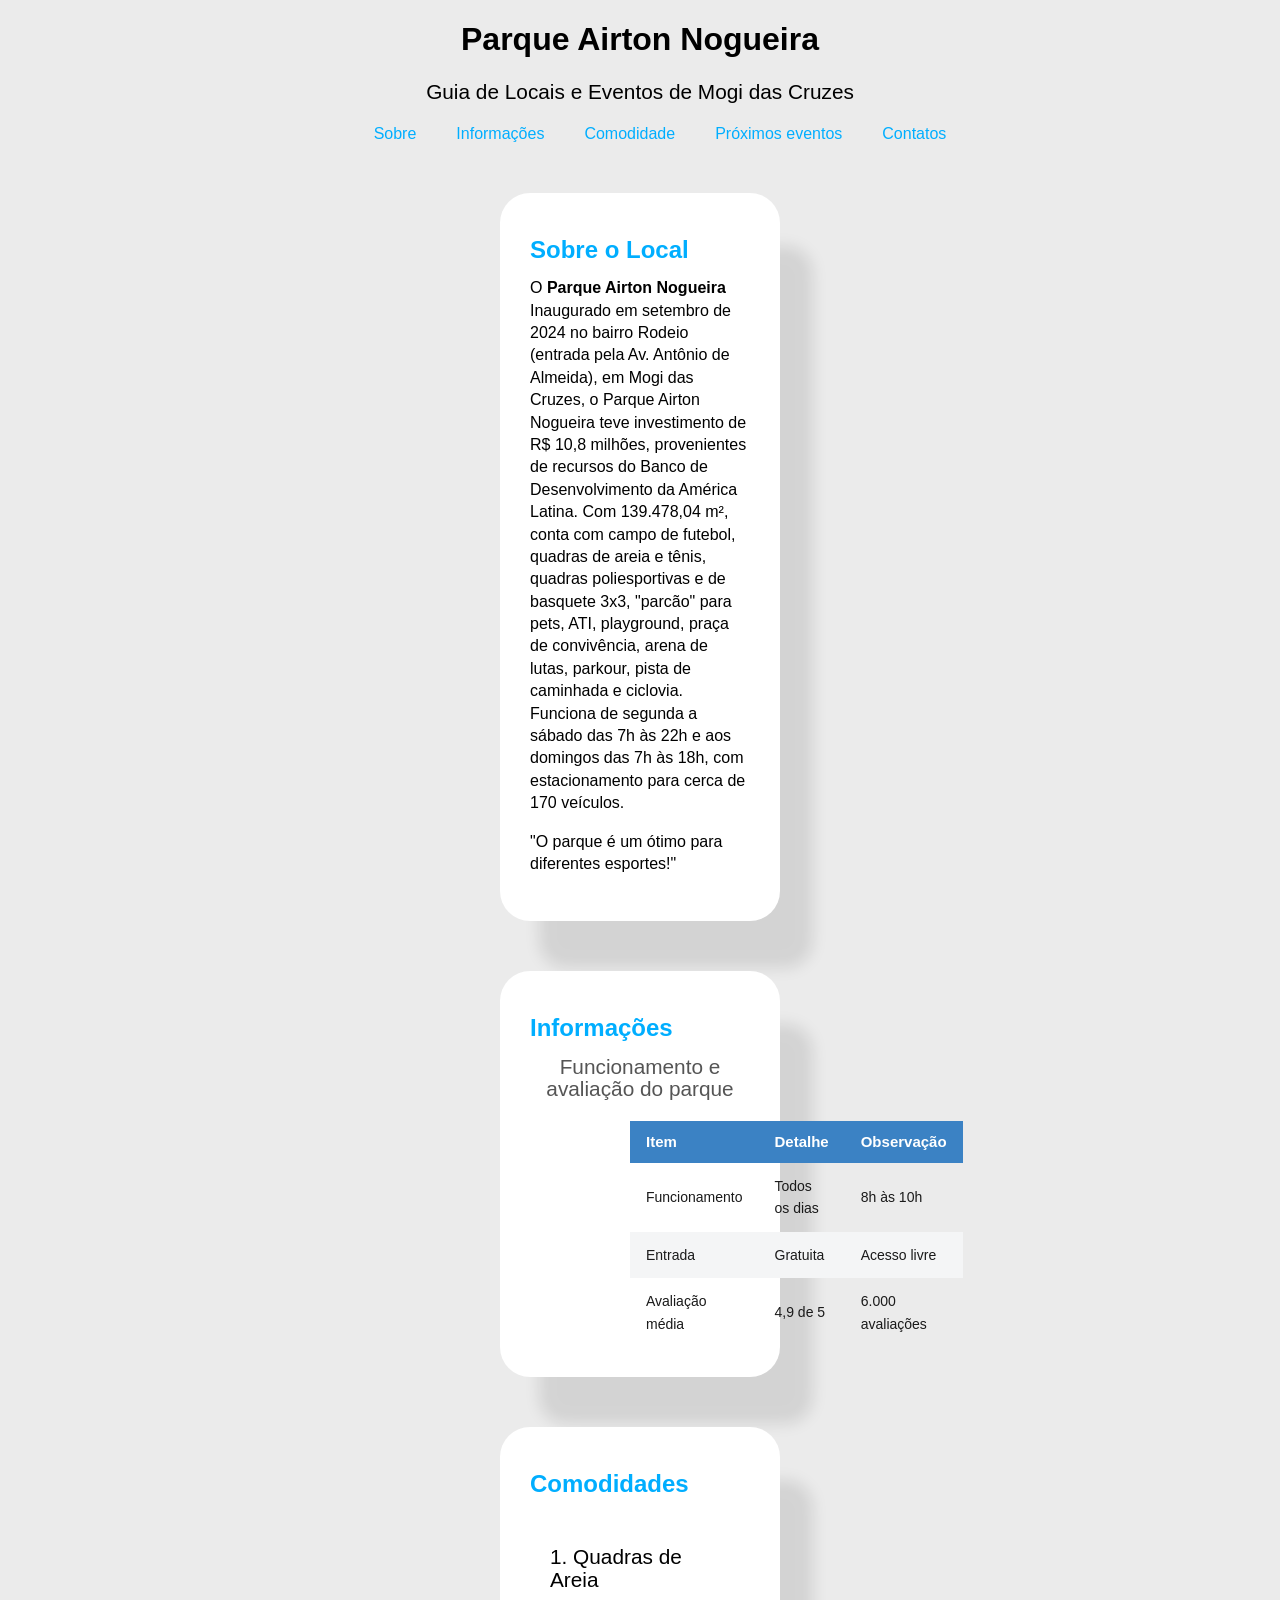
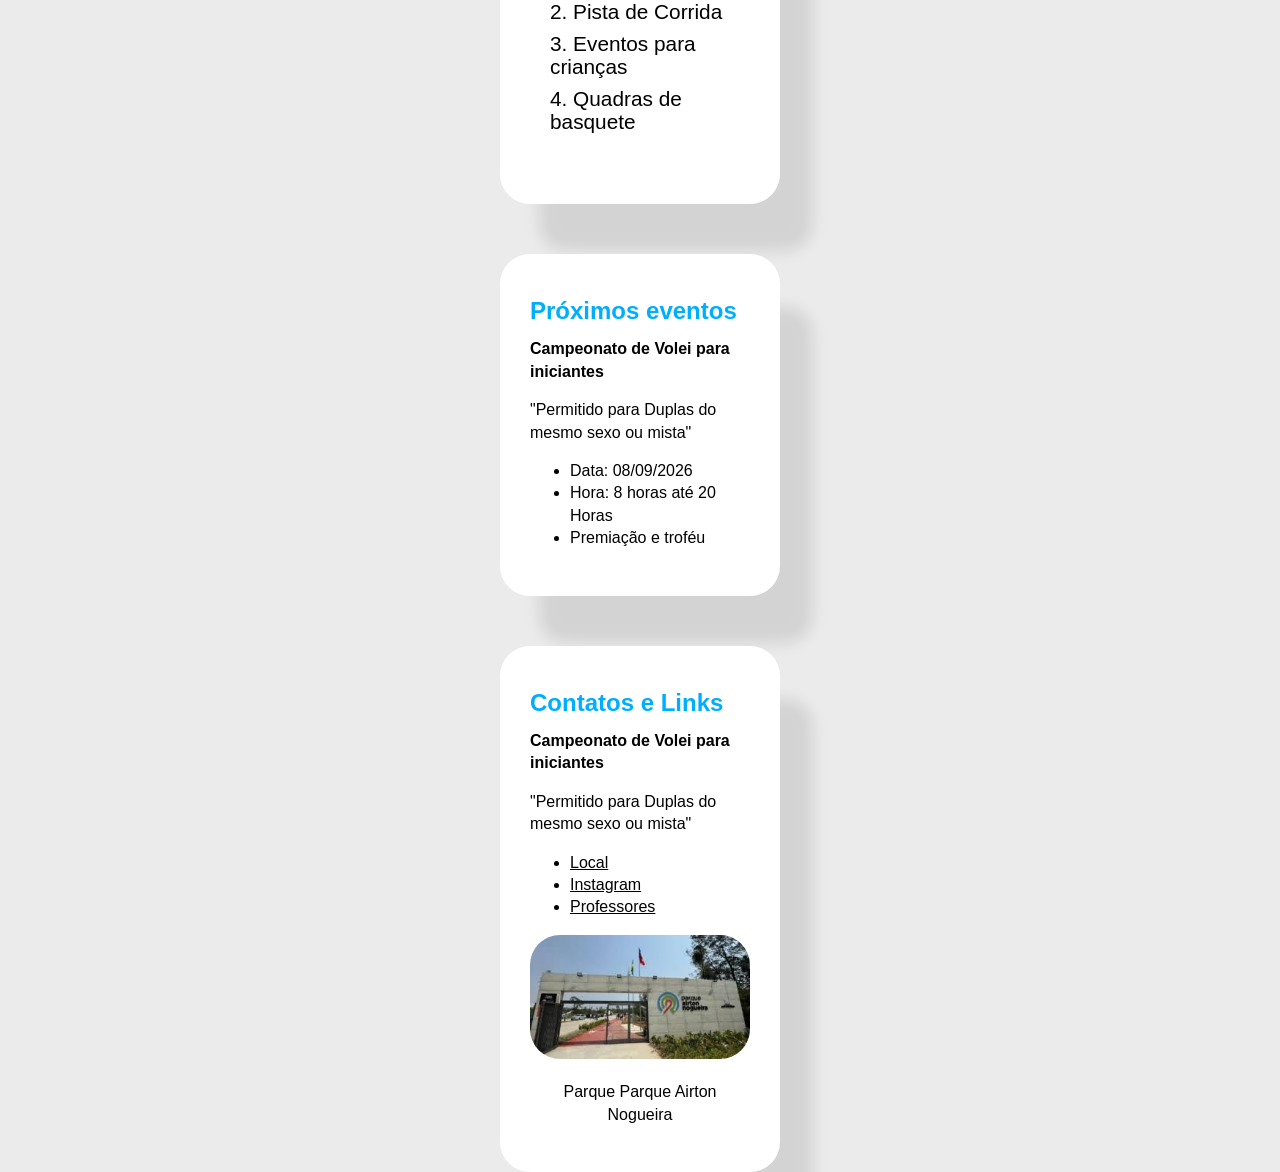
==== index.html @ a85e7017 "Exercício de HTML - aula 01" ====
<!DOCTYPE html>
<html lang="pt-br">

<head>
    <meta charset="UTF-8">
    <meta name="viewport" content="width=device-width, initial-scale=1.0">
    <title>Parque Airton Nogueira</title>
    <link rel="stylesheet" href="/CSS/style.css">
</head>

<body>
    <header>
        <div class="titulo">
            <h1>Parque Airton Nogueira</h1>
            <p>Guia de Locais e Eventos de Mogi das Cruzes</p>
        </div>
        <nav class="nav">
            <ul class="subnav">
                <li><a href="#sobre">Sobre</a></li>
                <li><a href="#informacoes">Informações</a></li>
                <li><a href="#Comodidades">Comodidade</a></li>
                <li><a href="#proximoseventos">Próximos eventos</a></li>
                <li><a href="#contatos">Contatos</a></li>
            </ul>
        </nav>
    </header>
    <main>
        <div id="sobre" class="primeira-caixa">
            <h1>Sobre o Local</h1>
            <p>O <strong>Parque Airton Nogueira</strong> Inaugurado em setembro de 2024 no bairro Rodeio (entrada pela
                Av. Antônio de Almeida), em Mogi das Cruzes, o Parque Airton Nogueira teve investimento de R$ 10,8
                milhões, provenientes de recursos do Banco de Desenvolvimento da América Latina. Com 139.478,04 m²,
                conta com campo de futebol, quadras de areia e tênis, quadras poliesportivas e de basquete 3x3, "parcão"
                para pets, ATI, playground, praça de convivência, arena de lutas, parkour, pista de caminhada e
                ciclovia. Funciona de segunda a sábado das 7h às 22h e aos domingos das 7h às 18h, com estacionamento
                para cerca de 170 veículos.</p>
            <p>"O parque é um ótimo para diferentes esportes!"</p>
        </div>
        <div id="informacoes" class="primeira-caixa">
            <h1>Informações</h1>
            <div class="tabela">Funcionamento e avaliação do parque</div>

            <table>
                <thead>
                    <tr>
                        <th>Item</th>
                        <th>Detalhe</th>
                        <th>Observação</th>
                    </tr>
                </thead>
                <tbody>
                    <tr>
                        <td>Funcionamento</td>
                        <td>Todos os dias</td>
                        <td>8h às 10h</td>
                    </tr>
                    <tr>
                        <td>Entrada</td>
                        <td>Gratuita</td>
                        <td>Acesso livre</td>
                    </tr>
                    <tr>
                        <td>Avaliação média</td>
                        <td>4,9 de 5</td>
                        <td>6.000 avaliações</td>
                    </tr>
                </tbody>
            </table>
        </div>

        <div id="Comodidades" class="primeira-caixa">
            <h1>Comodidades</h1>
            <ul class="lista-comodidades">
                <li>1. Quadras de Areia</li>
                <li>2. Pista de Corrida</li>
                <li>3. Eventos para crianças</li>
                <li>4. Quadras de basquete</li>
            </ul>
        </div>

        <div id="proximoseventos" class="primeira-caixa">
            <h1>Próximos eventos</h1>
            <p><strong>Campeonato de Volei para iniciantes </strong></p>
            <p>"Permitido para Duplas do mesmo sexo ou mista"</p>
            <ul>
                <li>Data: 08/09/2026</li>
                <li>Hora: 8 horas até 20 Horas</li>
                <li>Premiação e troféu</li>
            </ul>
        </div>
        <div id="contatos" class="primeira-caixa">
            <h1>Contatos e Links</h1>
            <p><strong>Campeonato de Volei para iniciantes </strong></p>
            <p>"Permitido para Duplas do mesmo sexo ou mista"</p>
            <ul class="lista-contatos">
                <li><a
                        href="https://www.google.com/maps/place/airton+nogueira/data=!4m2!3m1!1s0x94cdd92292e3fbe7:0x5f3a1f54c9b44276?sa=X&ved=1t:155783&ictx=111">Local</a>
                </li>
                <li><a href="#">Instagram</a></li>
                <li><a href="#">Professores</a></li>
            </ul>
            <div class="imagemesubtitulo">
                <img src="./IMG/images.jpg" alt="Parque">
                <p>Parque Parque Airton Nogueira</p>
            </div>
        </div>
    </main>
</body>

</html>
---- CSS/style.css ----
@import url('https://fonts.googleapis.com/css2?family=Poppins:ital,wght@0,100;0,200;0,300;0,400;0,500;0,600;0,700;0,800;0,900;1,100;1,200;1,300;1,400;1,500;1,600;1,700;1,800;1,900&display=swap');

body {
    font-family: Verdana, Geneva, Tahoma, sans-serif;
    margin: 0px;
    padding: 0px;
    box-sizing: border-box;
    max-width: 100%;
    background-color: #ebebeb;
}

.titulo {
    text-align: center;

}

.titulo h1 {
    font-size: 2rem;
}

.titulo p {
    font-size: 1.3rem;
}

.subnav {
    display: flex;
    justify-content: center;
    gap: 40px;
    list-style: none;


}

.subnav a {
    text-decoration: none;
    color: rgb(0, 174, 255);
}

.subnav a:hover {
    text-decoration: underline;
    transform: scale(1.1);
}

.primeira-caixa {
    line-height: 1.4rem;
    margin: 0px 500px;
    background-color: white;
    border-radius: 30px;
    padding: 30px;
    margin-top: 50px;

    box-shadow: 36px 50px 15px -3px rgba(0, 0, 0, 0.1);
}

.primeira-caixa h1 {
    font-size: 1.5rem;
    color: rgb(0, 174, 255);
}


.primeira-caixa:hover {
    transition: transform 0.3s ease;
    border-left: solid 3px rgb(0, 174, 255);
}

.tabela {
    text-align: center;
    color: #555;
    font-size: 1.3rem;
    margin-bottom: 10px;
}

table {
    margin-top: 20px;
    margin-left: 100px;
    border-collapse: collapse;
    width: 100%;
    max-width: 700px;
}

thead th {
    background-color: #3b82c4;
    color: #ffffff;
    text-align: left;
    padding: 10px 16px;
    font-weight: 600;
    font-size: 15px;
}

tbody td {
    padding: 12px 16px;
    font-size: 14px;
    color: #1a1a1a;
}

tbody tr:nth-child(even) {
    background-color: #f4f5f6;
}

.lista-comodidades {
    font-size: 1.3rem;
    list-style: none;
    padding: 20px;
}

.lista-comodidades li {
    margin-top: 10px;
}

.imagemesubtitulo {
    text-align: center;
}

.imagemesubtitulo img {
    max-width: 100%;
    border-radius: 30px;
    transition: transform 0.3s ease;
}

.imagemesubtitulo img:hover {
    transform: scale(1.1);
}

.lista-contatos a {
    color: black;
}
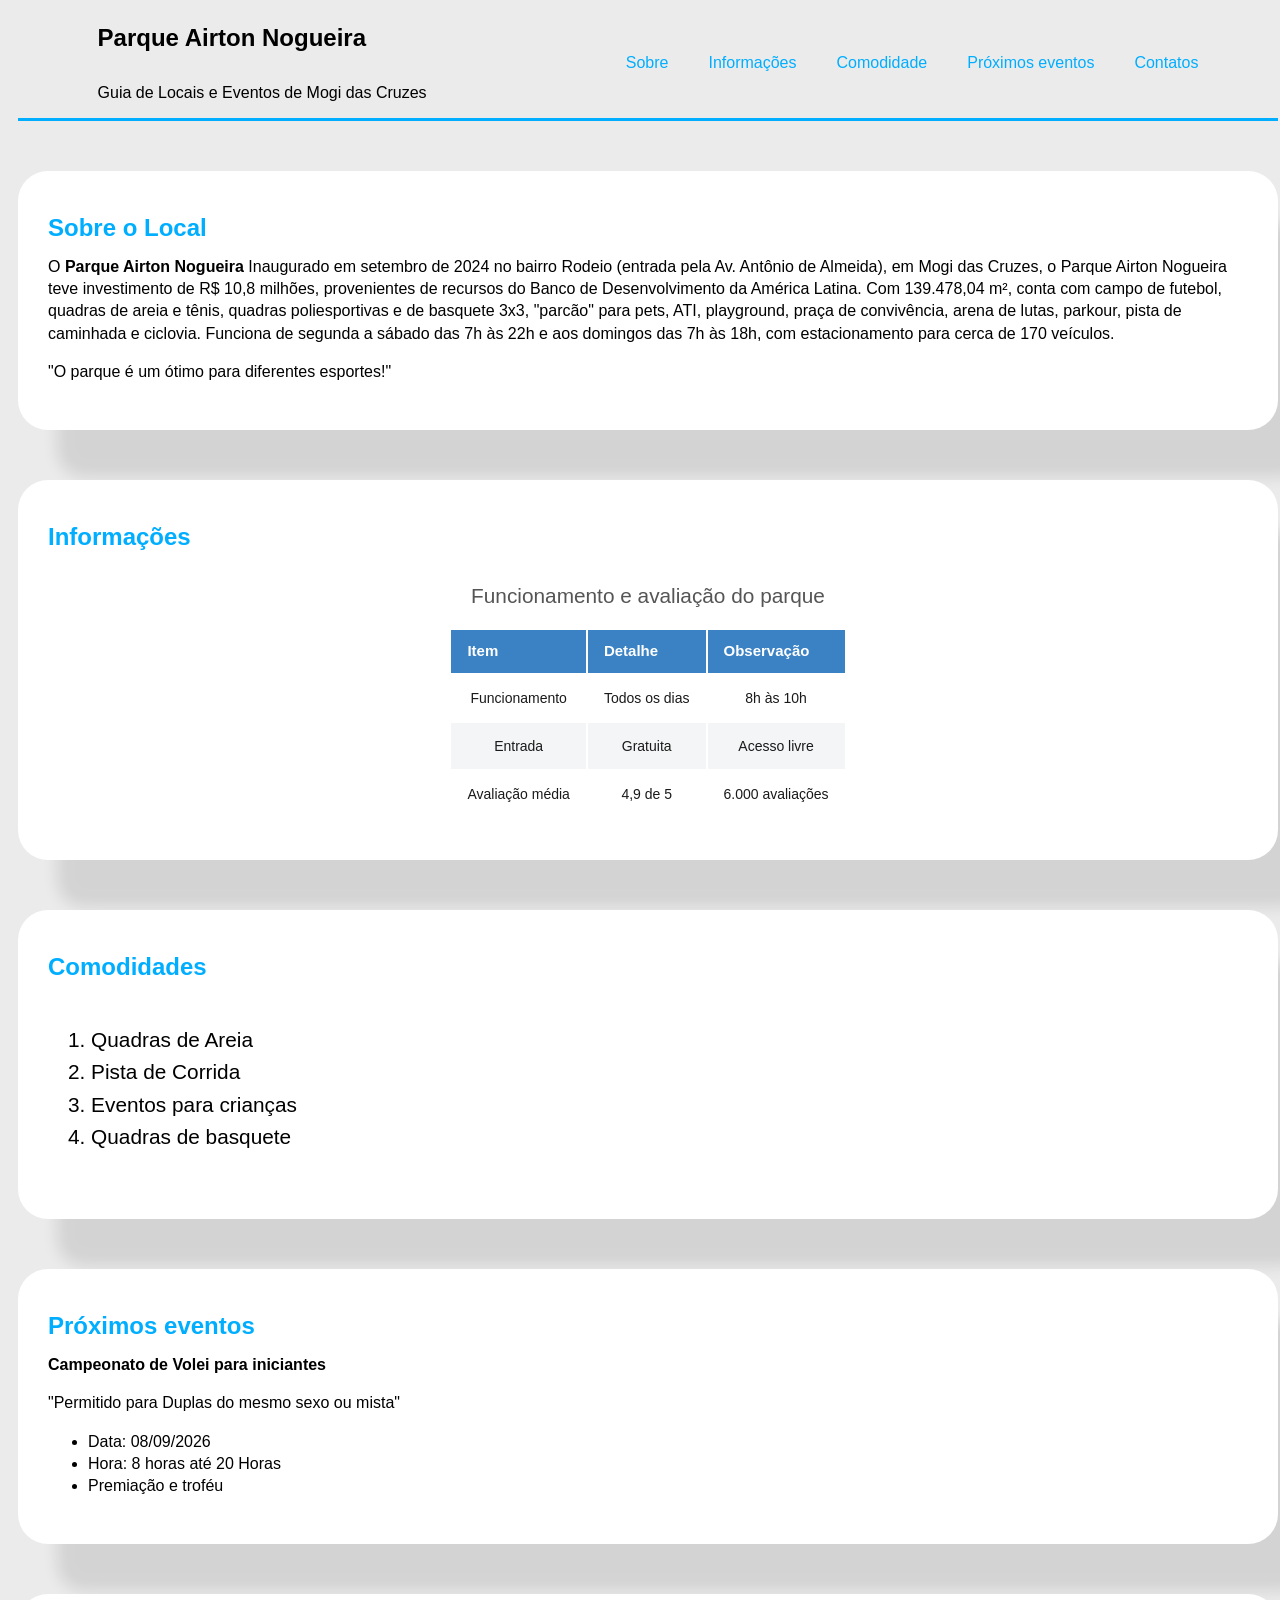
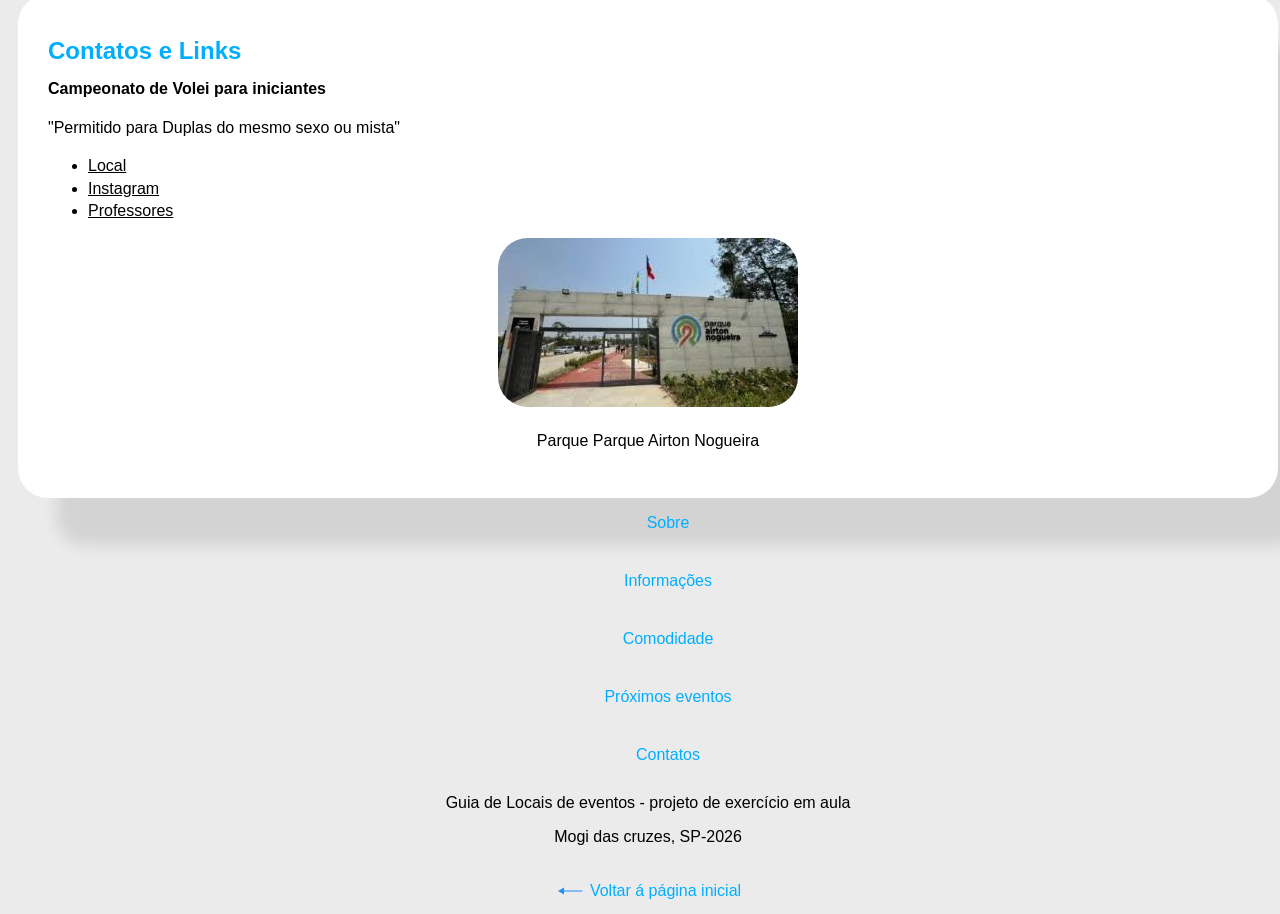
==== commit d050f217: "Atualização" ====
--- a/index.html
+++ b/index.html
@@ -8,21 +8,23 @@
     <link rel="stylesheet" href="/CSS/style.css">
 </head>
 
-<body>
+<body class="body-index">
     <header>
-        <div class="titulo">
-            <h1>Parque Airton Nogueira</h1>
-            <p>Guia de Locais e Eventos de Mogi das Cruzes</p>
+        <div class="header">
+            <div class="titulo">
+                <h1>Parque Airton Nogueira</h1>
+                <p>Guia de Locais e Eventos de Mogi das Cruzes</p>
+            </div>
+            <nav class="nav" aria-label="Incio-navegacao">
+                <ul class="subnav">
+                    <li><a href="#sobre">Sobre</a></li>
+                    <li><a href="#informacoes">Informações</a></li>
+                    <li><a href="#Comodidades">Comodidade</a></li>
+                    <li><a href="#proximoseventos">Próximos eventos</a></li>
+                    <li><a href="#contatos">Contatos</a></li>
+                </ul>
+            </nav>
         </div>
-        <nav class="nav">
-            <ul class="subnav">
-                <li><a href="#sobre">Sobre</a></li>
-                <li><a href="#informacoes">Informações</a></li>
-                <li><a href="#Comodidades">Comodidade</a></li>
-                <li><a href="#proximoseventos">Próximos eventos</a></li>
-                <li><a href="#contatos">Contatos</a></li>
-            </ul>
-        </nav>
     </header>
     <main>
         <div id="sobre" class="primeira-caixa">
@@ -38,34 +40,35 @@
         </div>
         <div id="informacoes" class="primeira-caixa">
             <h1>Informações</h1>
-            <div class="tabela">Funcionamento e avaliação do parque</div>
-
-            <table>
-                <thead>
-                    <tr>
-                        <th>Item</th>
-                        <th>Detalhe</th>
-                        <th>Observação</th>
-                    </tr>
-                </thead>
-                <tbody>
-                    <tr>
-                        <td>Funcionamento</td>
-                        <td>Todos os dias</td>
-                        <td>8h às 10h</td>
-                    </tr>
-                    <tr>
-                        <td>Entrada</td>
-                        <td>Gratuita</td>
-                        <td>Acesso livre</td>
-                    </tr>
-                    <tr>
-                        <td>Avaliação média</td>
-                        <td>4,9 de 5</td>
-                        <td>6.000 avaliações</td>
-                    </tr>
-                </tbody>
-            </table>
+            <div class="tabela">
+                <p>Funcionamento e avaliação do parque</p>
+                <table>
+                    <thead>
+                        <tr>
+                            <th>Item</th>
+                            <th>Detalhe</th>
+                            <th>Observação</th>
+                        </tr>
+                    </thead>
+                    <tbody>
+                        <tr>
+                            <td>Funcionamento</td>
+                            <td>Todos os dias</td>
+                            <td>8h às 10h</td>
+                        </tr>
+                        <tr>
+                            <td>Entrada</td>
+                            <td>Gratuita</td>
+                            <td>Acesso livre</td>
+                        </tr>
+                        <tr>
+                            <td>Avaliação média</td>
+                            <td>4,9 de 5</td>
+                            <td>6.000 avaliações</td>
+                        </tr>
+                    </tbody>
+                </table>
+            </div>
         </div>
 
         <div id="Comodidades" class="primeira-caixa">
@@ -105,6 +108,27 @@
             </div>
         </div>
     </main>
+    <footer>
+        </div>
+        <nav class="nav-footer" aria-label="Incio-navegacao">
+            <ul class="subnav-footer">
+                <li><a href="#sobre">Sobre</a></li>
+                <li><a href="#informacoes">Informações</a></li>
+                <li><a href="#Comodidades">Comodidade</a></li>
+                <li><a href="#proximoseventos">Próximos eventos</a></li>
+                <li><a href="#contatos">Contatos</a></li>
+            </ul>
+        </nav>
+        </div>
+        <div class="final">
+            <p>Guia de Locais de eventos - projeto de exercício em aula</p>
+            <p>Mogi das cruzes, SP-2026</p>
+            <div class="voltar">
+                <img src="./IMG/seta-azul-esquerda.svg" alt="">
+                <a class="botao-final" href="./index.html"> Voltar á página inicial</a>
+            </div>
+        </div>
+    </footer>
 </body>
 
 </html>
--- a/CSS/style.css
+++ b/CSS/style.css
@@ -1,126 +1,5 @@
-@import url('https://fonts.googleapis.com/css2?family=Poppins:ital,wght@0,100;0,200;0,300;0,400;0,500;0,600;0,700;0,800;0,900;1,100;1,200;1,300;1,400;1,500;1,600;1,700;1,800;1,900&display=swap');
+@import "./global.css";
 
-body {
-    font-family: Verdana, Geneva, Tahoma, sans-serif;
-    margin: 0px;
-    padding: 0px;
-    box-sizing: border-box;
-    max-width: 100%;
-    background-color: #ebebeb;
-}
+@import "./index.css";
 
-.titulo {
-    text-align: center;
-
-}
-
-.titulo h1 {
-    font-size: 2rem;
-}
-
-.titulo p {
-    font-size: 1.3rem;
-}
-
-.subnav {
-    display: flex;
-    justify-content: center;
-    gap: 40px;
-    list-style: none;
-
-
-}
-
-.subnav a {
-    text-decoration: none;
-    color: rgb(0, 174, 255);
-}
-
-.subnav a:hover {
-    text-decoration: underline;
-    transform: scale(1.1);
-}
-
-.primeira-caixa {
-    line-height: 1.4rem;
-    margin: 0px 500px;
-    background-color: white;
-    border-radius: 30px;
-    padding: 30px;
-    margin-top: 50px;
-
-    box-shadow: 36px 50px 15px -3px rgba(0, 0, 0, 0.1);
-}
-
-.primeira-caixa h1 {
-    font-size: 1.5rem;
-    color: rgb(0, 174, 255);
-}
-
-
-.primeira-caixa:hover {
-    transition: transform 0.3s ease;
-    border-left: solid 3px rgb(0, 174, 255);
-}
-
-.tabela {
-    text-align: center;
-    color: #555;
-    font-size: 1.3rem;
-    margin-bottom: 10px;
-}
-
-table {
-    margin-top: 20px;
-    margin-left: 100px;
-    border-collapse: collapse;
-    width: 100%;
-    max-width: 700px;
-}
-
-thead th {
-    background-color: #3b82c4;
-    color: #ffffff;
-    text-align: left;
-    padding: 10px 16px;
-    font-weight: 600;
-    font-size: 15px;
-}
-
-tbody td {
-    padding: 12px 16px;
-    font-size: 14px;
-    color: #1a1a1a;
-}
-
-tbody tr:nth-child(even) {
-    background-color: #f4f5f6;
-}
-
-.lista-comodidades {
-    font-size: 1.3rem;
-    list-style: none;
-    padding: 20px;
-}
-
-.lista-comodidades li {
-    margin-top: 10px;
-}
-
-.imagemesubtitulo {
-    text-align: center;
-}
-
-.imagemesubtitulo img {
-    max-width: 100%;
-    border-radius: 30px;
-    transition: transform 0.3s ease;
-}
-
-.imagemesubtitulo img:hover {
-    transform: scale(1.1);
-}
-
-.lista-contatos a {
-    color: black;
-}+@import "./inicio.css"
